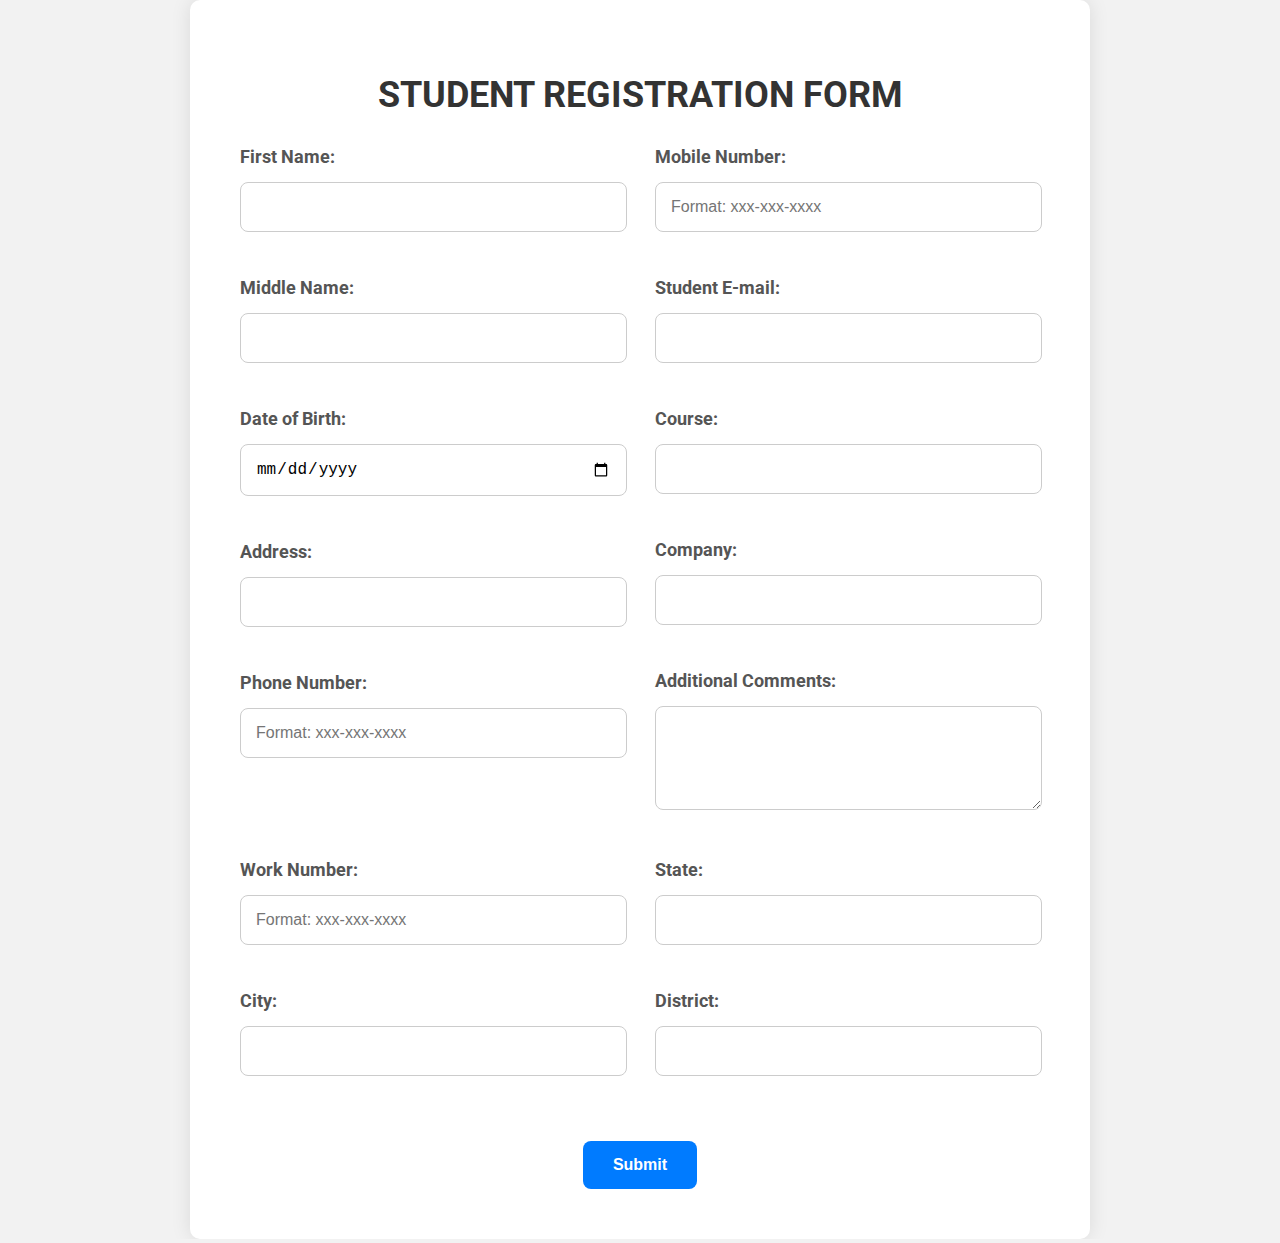
==== form.html @ 9bc3ba0c "Create form.html" ====
<!DOCTYPE html>
<html lang="en">
<head>
    <meta charset="UTF-8">
    <meta name="viewport" content="width=device-width, initial-scale=1.0">
    <title>Student Registration Form</title>
    <link rel="stylesheet" href="styles.css">
    <link href="https://fonts.googleapis.com/css2?family=Roboto:wght@400;700&display=swap" rel="stylesheet">
    <style>
        body {
            font-family: 'Roboto', sans-serif;
            background-color: #f2f2f2;
            margin: 0;
            padding: 0;
            display: flex;
            justify-content: center;
            align-items: center;
            min-height: 100vh;
        }
        .container {
            background-color: #ffffff;
            padding: 50px;
            border-radius: 10px;
            box-shadow: 0px 0px 20px rgba(0, 0, 0, 0.1);
            max-width: 800px;
            width: 100%;
            position: absolute;
            top: 0;
        }
        h1 {
            text-align: center;
            margin-bottom: 30px;
            color: #333;
            font-size: 36px;
            text-transform: uppercase;
            font-weight: bold; /* Making the heading text bold */
        }
        h2 {
            text-align: center;
            margin-bottom: 20px;
            color: #333;
            font-size: 24px;
            font-weight: bold; /* Making the subheading text bold */
        }
        .form-group {
            margin-bottom: 30px;
        }
        label {
            font-weight: bold; /* Making the label text bold */
            display: block;
            margin-bottom: 10px;
            color: #555;
            font-size: 18px;
        }
        input[type="text"],
        input[type="date"],
        input[type="email"],
        input[type="tel"],
        textarea {
            width: calc(100% - 30px); /* Adjusted width to accommodate margin */
            padding: 15px;
            border-radius: 8px;
            border: 1px solid #ccc;
            outline: none;
            font-size: 16px;
            margin-top: 5px;
            margin-bottom: 15px; /* Added margin bottom for spacing */
        }
        .grid-container {
            display: grid;
            grid-template-columns: 1fr 1fr;
            grid-gap: 30px;
        }
        .grid-item {
            width: 100%;
        }
        .btn-submit {
            background-color: #007bff;
            color: #fff;
            border: none;
            padding: 15px 30px;
            border-radius: 8px;
            cursor: pointer;
            font-size: 16px;
            display: block;
            margin: 20px auto 0;
            transition: background-color 0.3s;
            font-weight: bold; /* Making the button text bold */
        }
        .btn-submit:hover {
            background-color: #0056b3;
        }
    </style>
</head>
<body>

<div class="container">
    <h1>Student Registration Form</h1>
    <form>
        <div class="grid-container">
            <div class="grid-item">
                <div class="form-group">
                    <label for="first_name">First Name:</label>
                    <input type="text" id="first_name" name="first_name" required>
                </div>
                <div class="form-group">
                    <label for="middle_name">Middle Name:</label>
                    <input type="text" id="middle_name" name="middle_name">
                </div>
                <div class="form-group">
                    <label for="dob">Date of Birth:</label>
                    <input type="date" id="dob" name="dob" required>
                </div>
                <div class="form-group">
                    <label for="address">Address:</label>
                    <input type="text" id="address" name="address" required>
                </div>
                <div class="form-group">
                    <label for="phone_number">Phone Number:</label>
                    <input type="tel" id="phone_number" name="phone_number" pattern="[0-9]{3}-[0-9]{3}-[0-9]{4}" placeholder="Format: xxx-xxx-xxxx" required>
                </div>
            </div>
            <div class="grid-item">
                <div class="form-group">
                    <label for="mobile_number">Mobile Number:</label>
                    <input type="tel" id="mobile_number" name="mobile_number" pattern="[0-9]{3}-[0-9]{3}-[0-9]{4}" placeholder="Format: xxx-xxx-xxxx" required>
                </div>
                <div class="form-group">
                    <label for="email">Student E-mail:</label>
                    <input type="email" id="email" name="email" required>
                </div>
                <div class="form-group">
                    <label for="course">Course:</label>
                    <input type="text" id="course" name="course" required>
                </div>
                <div class="form-group">
                    <label for="company">Company:</label>
                    <input type="text" id="company" name="company">
                </div>
                <div class="form-group">
                    <label for="comments">Additional Comments:</label>
                    <textarea id="comments" name="comments" rows="4"></textarea>
                </div>
            </div>
        </div>
        <div class="grid-container">
            <div class="grid-item">
                <div class="form-group">
                    <label for="work_number">Work Number:</label>
                    <input type="tel" id="work_number" name="work_number" pattern="[0-9]{3}-[0-9]{3}-[0-9]{4}" placeholder="Format: xxx-xxx-xxxx">
                </div>
                <div class="form-group">
                    <label for="city">City:</label>
                    <input type="text" id="city" name="city" required>
                </div>
            </div>
            <div class="grid-item">
                <div class="form-group">
                    <label for="state">State:</label>
                    <input type="text" id="state" name="state" required>
                </div>
                <div class="form-group">
                    <label for="district">District:</label>
                    <input type="text" id="district" name="district" required>
                </div>
            </div>
        </div>
        <button type="submit" class="btn-submit">Submit</button>
    </form>
</div>

</body>
</html>
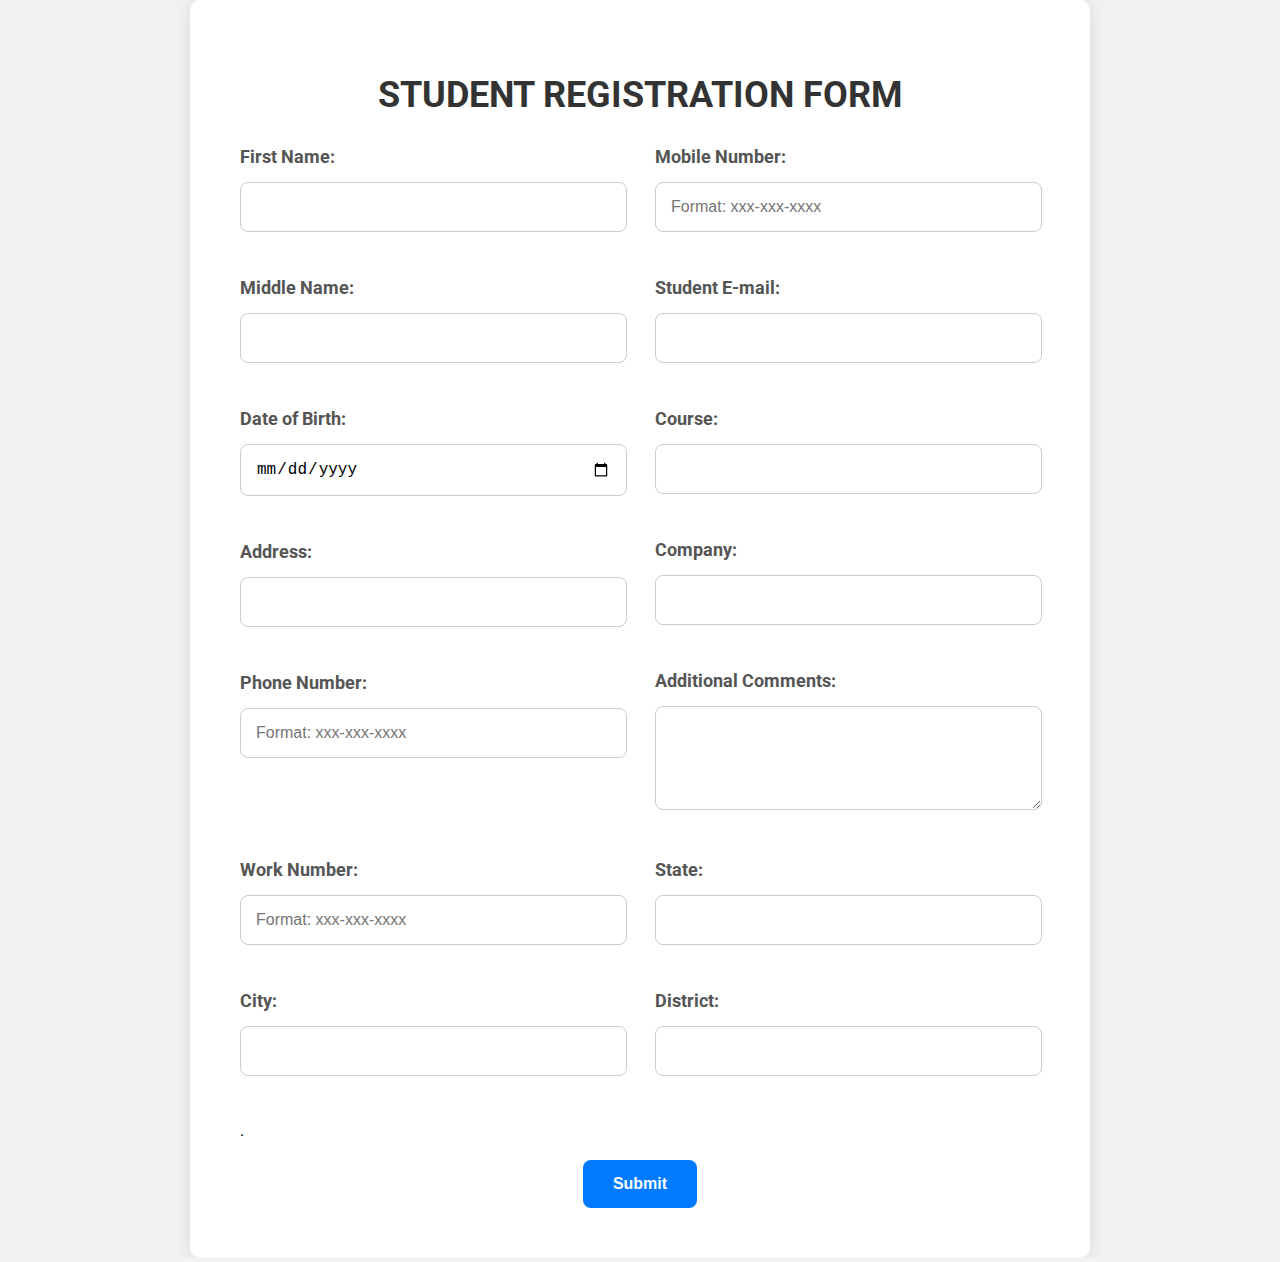
==== commit 14adeaa5: "Create form.html" ====
--- a/form.html
+++ b/form.html
@@ -152,7 +152,7 @@
                 <div class="form-group">
                     <label for="city">City:</label>
                     <input type="text" id="city" name="city" required>
-                </div>
+                </div>.
             </div>
             <div class="grid-item">
                 <div class="form-group">
